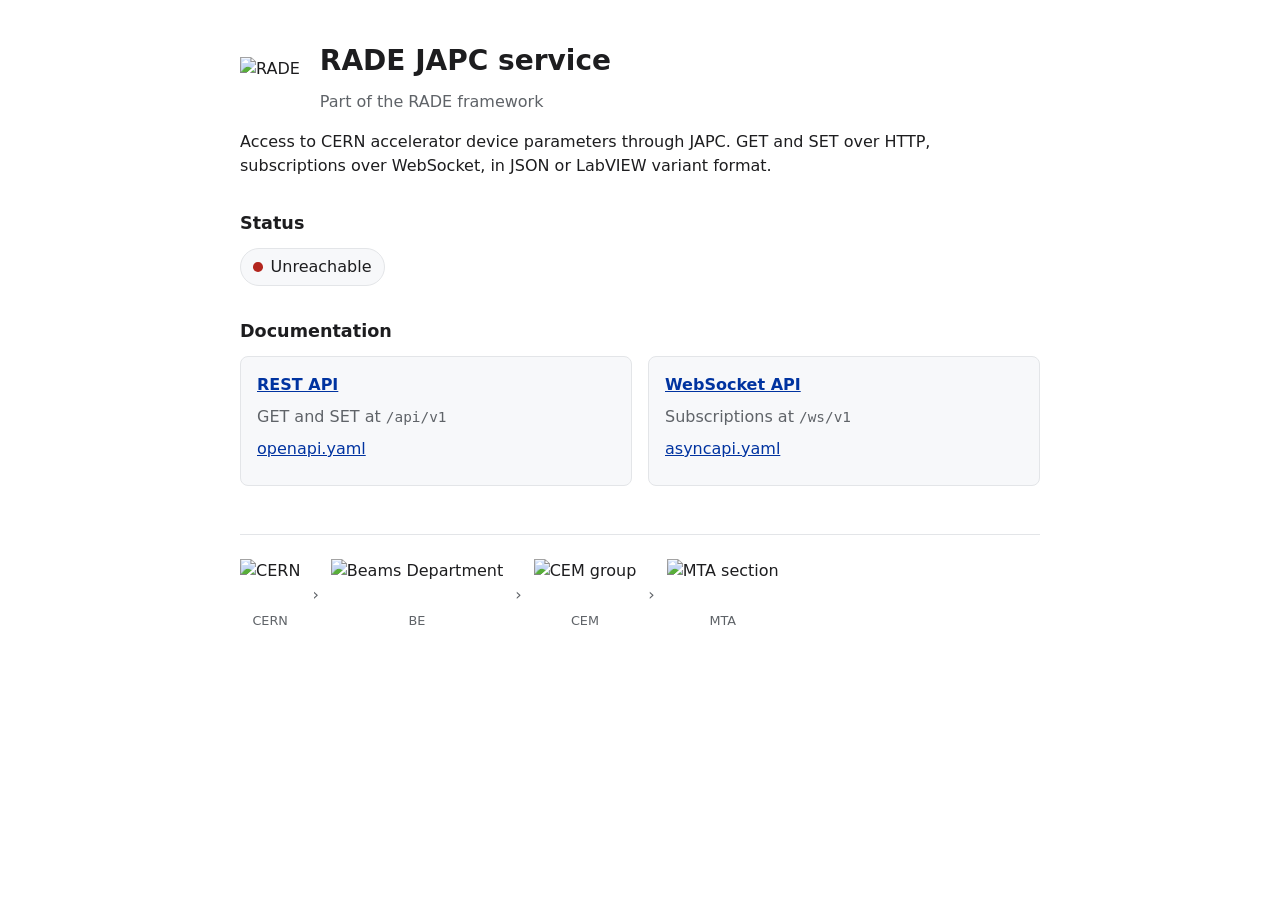
==== src/main/resources/web/index.html @ 85ff39d3 "Created landing page with logos" ====
<!doctype html>
<html lang="en">
<head>
    <meta charset="utf-8">
    <meta name="viewport" content="width=device-width, initial-scale=1">
    <title>RADE JAPC</title>
    <link rel="icon" href="/logos/rade.png">
    <style>
        :root {
            --bg: #ffffff;
            --fg: #1d1d1f;
            --muted: #5f6368;
            --line: #e3e5e8;
            --card: #f7f8fa;
            --accent: #0033a0;
            --up: #1e7f3c;
            --down: #b3261e;
        }
        @media (prefers-color-scheme: dark) {
            :root {
                --bg: #16181d;
                --fg: #e8eaed;
                --muted: #9aa0a6;
                --line: #2d3139;
                --card: #1e2128;
                --accent: #8ab4f8;
                --up: #81c995;
                --down: #f28b82;
            }
            .logo { background: #ffffff; border-radius: 6px; padding: 4px; }
        }
        * { box-sizing: border-box; }
        body { margin: 0; background: var(--bg); color: var(--fg); font: 16px/1.5 system-ui, -apple-system, "Segoe UI", sans-serif; }
        main { max-width: 52rem; margin: 0 auto; padding: 2.5rem 1rem; }
        header { display: flex; align-items: center; gap: 1.25rem; flex-wrap: wrap; }
        header img { height: 64px; }
        h1 { margin: 0; font-size: 1.75rem; }
        h2 { font-size: 1.1rem; margin: 2rem 0 0.75rem; }
        p { margin: 0.5rem 0; }
        a { color: var(--accent); }
        .muted { color: var(--muted); }
        .status { display: inline-flex; align-items: center; gap: 0.5rem; padding: 0.35rem 0.75rem; border: 1px solid var(--line); border-radius: 999px; background: var(--card); }
        .dot { width: 0.6rem; height: 0.6rem; border-radius: 50%; background: var(--muted); }
        .status[data-state="up"] .dot { background: var(--up); }
        .status[data-state="down"] .dot { background: var(--down); }
        .cards { display: grid; grid-template-columns: repeat(auto-fit, minmax(15rem, 1fr)); gap: 1rem; }
        .card { border: 1px solid var(--line); border-radius: 8px; padding: 1rem; background: var(--card); }
        .card h3 { margin: 0 0 0.25rem; font-size: 1rem; }
        code { font-family: ui-monospace, Consolas, monospace; font-size: 0.9em; }
        footer { margin-top: 3rem; padding-top: 1.5rem; border-top: 1px solid var(--line); }
        .org { display: flex; align-items: center; gap: 0.75rem; flex-wrap: wrap; }
        .org figure { margin: 0; display: flex; flex-direction: column; align-items: center; gap: 0.25rem; }
        .org figcaption { font-size: 0.8rem; color: var(--muted); }
        .logo { height: 48px; width: auto; }
        .sep { color: var(--muted); }
    </style>
</head>
<body>
<main>
    <header>
        <img class="logo" src="/logos/rade.png" alt="RADE">
        <div>
            <h1>RADE JAPC service</h1>
            <p class="muted">Part of the RADE framework</p>
        </div>
    </header>

    <p>Access to CERN accelerator device parameters through JAPC. GET and SET over HTTP, subscriptions over WebSocket, in JSON or LabVIEW variant format.</p>

    <h2>Status</h2>
    <span class="status" id="status" data-state="unknown"><span class="dot"></span><span id="status-text">Checking…</span></span>

    <h2>Documentation</h2>
    <div class="cards">
        <div class="card">
            <h3><a href="/docs/rest">REST API</a></h3>
            <p class="muted">GET and SET at <code>/api/v1</code></p>
            <p><a href="/openapi.yaml">openapi.yaml</a></p>
        </div>
        <div class="card">
            <h3><a href="/docs/websocket">WebSocket API</a></h3>
            <p class="muted">Subscriptions at <code>/ws/v1</code></p>
            <p><a href="/asyncapi.yaml">asyncapi.yaml</a></p>
        </div>
    </div>

    <footer>
        <div class="org">
            <figure><img class="logo" src="/logos/cern.svg" alt="CERN"><figcaption>CERN</figcaption></figure>
            <span class="sep">›</span>
            <figure><img class="logo" src="/logos/be.png" alt="Beams Department"><figcaption>BE</figcaption></figure>
            <span class="sep">›</span>
            <figure><img class="logo" src="/logos/cem.jpg" alt="CEM group"><figcaption>CEM</figcaption></figure>
            <span class="sep">›</span>
            <figure><img class="logo" src="/logos/mta.png" alt="MTA section"><figcaption>MTA</figcaption></figure>
        </div>
    </footer>
</main>
<script>
    (async () => {
        const status = document.getElementById("status");
        const text = document.getElementById("status-text");
        try {
            const response = await fetch("/readyz", {cache: "no-store"});
            const body = await response.json();
            status.dataset.state = body.status === "UP" ? "up" : "down";
            text.textContent = body.status === "UP" ? "Operational" : "Not ready (" + body.status + ")";
        } catch (e) {
            status.dataset.state = "down";
            text.textContent = "Unreachable";
        }
    })();
</script>
</body>
</html>
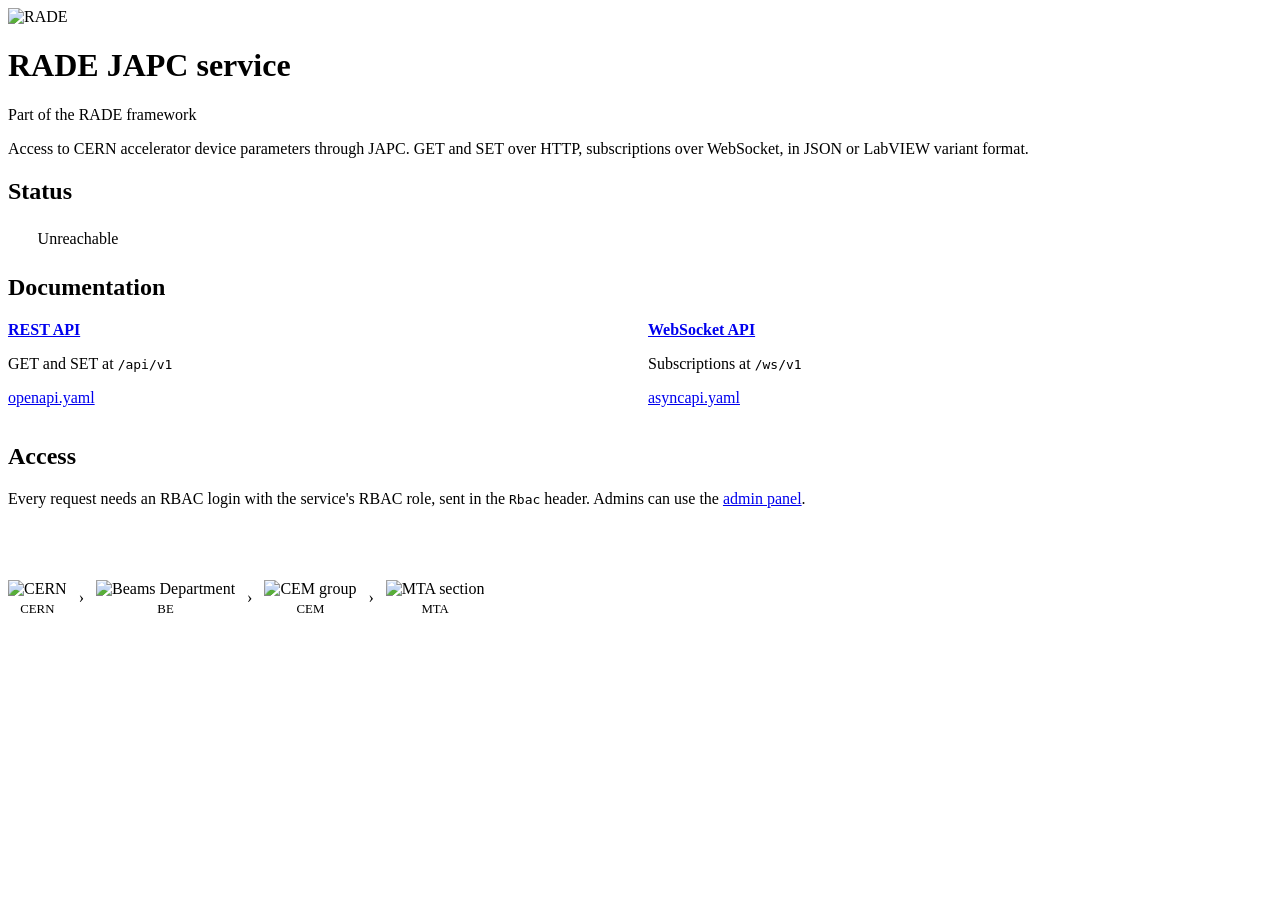
==== commit 2640e4ef: "Add admin panel page Plain HTML/JS page at /admin on top of the admin API. Shared styles moved from " ====
--- a/src/main/resources/web/index.html
+++ b/src/main/resources/web/index.html
@@ -5,53 +5,18 @@
     <meta name="viewport" content="width=device-width, initial-scale=1">
     <title>RADE JAPC</title>
     <link rel="icon" href="/logos/rade.png">
+    <link rel="stylesheet" href="/common.css">
     <style>
-        :root {
-            --bg: #ffffff;
-            --fg: #1d1d1f;
-            --muted: #5f6368;
-            --line: #e3e5e8;
-            --card: #f7f8fa;
-            --accent: #0033a0;
-            --up: #1e7f3c;
-            --down: #b3261e;
-        }
-        @media (prefers-color-scheme: dark) {
-            :root {
-                --bg: #16181d;
-                --fg: #e8eaed;
-                --muted: #9aa0a6;
-                --line: #2d3139;
-                --card: #1e2128;
-                --accent: #8ab4f8;
-                --up: #81c995;
-                --down: #f28b82;
-            }
-            .logo { background: #ffffff; border-radius: 6px; padding: 4px; }
-        }
-        * { box-sizing: border-box; }
-        body { margin: 0; background: var(--bg); color: var(--fg); font: 16px/1.5 system-ui, -apple-system, "Segoe UI", sans-serif; }
-        main { max-width: 52rem; margin: 0 auto; padding: 2.5rem 1rem; }
-        header { display: flex; align-items: center; gap: 1.25rem; flex-wrap: wrap; }
-        header img { height: 64px; }
-        h1 { margin: 0; font-size: 1.75rem; }
-        h2 { font-size: 1.1rem; margin: 2rem 0 0.75rem; }
-        p { margin: 0.5rem 0; }
-        a { color: var(--accent); }
-        .muted { color: var(--muted); }
         .status { display: inline-flex; align-items: center; gap: 0.5rem; padding: 0.35rem 0.75rem; border: 1px solid var(--line); border-radius: 999px; background: var(--card); }
         .dot { width: 0.6rem; height: 0.6rem; border-radius: 50%; background: var(--muted); }
         .status[data-state="up"] .dot { background: var(--up); }
         .status[data-state="down"] .dot { background: var(--down); }
         .cards { display: grid; grid-template-columns: repeat(auto-fit, minmax(15rem, 1fr)); gap: 1rem; }
-        .card { border: 1px solid var(--line); border-radius: 8px; padding: 1rem; background: var(--card); }
         .card h3 { margin: 0 0 0.25rem; font-size: 1rem; }
-        code { font-family: ui-monospace, Consolas, monospace; font-size: 0.9em; }
         footer { margin-top: 3rem; padding-top: 1.5rem; border-top: 1px solid var(--line); }
         .org { display: flex; align-items: center; gap: 0.75rem; flex-wrap: wrap; }
         .org figure { margin: 0; display: flex; flex-direction: column; align-items: center; gap: 0.25rem; }
         .org figcaption { font-size: 0.8rem; color: var(--muted); }
-        .logo { height: 48px; width: auto; }
         .sep { color: var(--muted); }
     </style>
 </head>
@@ -84,6 +49,9 @@
         </div>
     </div>
 
+    <h2>Access</h2>
+    <p>Every request needs an RBAC login with the service's RBAC role, sent in the <code>Rbac</code> header. Admins can use the <a href="/admin">admin panel</a>.</p>
+
     <footer>
         <div class="org">
             <figure><img class="logo" src="/logos/cern.svg" alt="CERN"><figcaption>CERN</figcaption></figure>
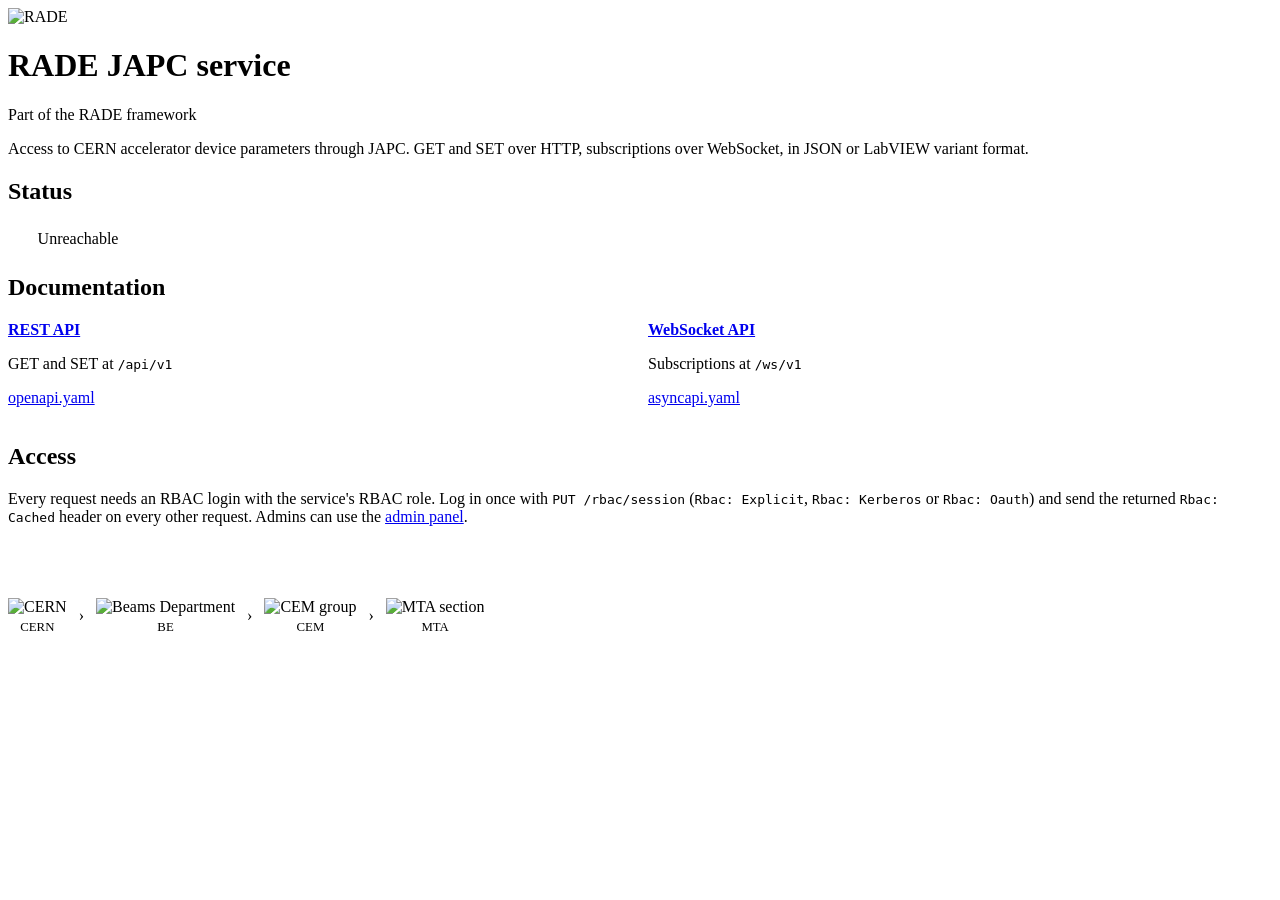
==== commit 75182135: "Document /rbac/session and the Cached and Token schemes for data calls" ====
--- a/src/main/resources/web/index.html
+++ b/src/main/resources/web/index.html
@@ -50,7 +50,7 @@
     </div>
 
     <h2>Access</h2>
-    <p>Every request needs an RBAC login with the service's RBAC role, sent in the <code>Rbac</code> header. Admins can use the <a href="/admin">admin panel</a>.</p>
+    <p>Every request needs an RBAC login with the service's RBAC role. Log in once with <code>PUT /rbac/session</code> (<code>Rbac: Explicit</code>, <code>Rbac: Kerberos</code> or <code>Rbac: Oauth</code>) and send the returned <code>Rbac: Cached</code> header on every other request. Admins can use the <a href="/admin">admin panel</a>.</p>
 
     <footer>
         <div class="org">
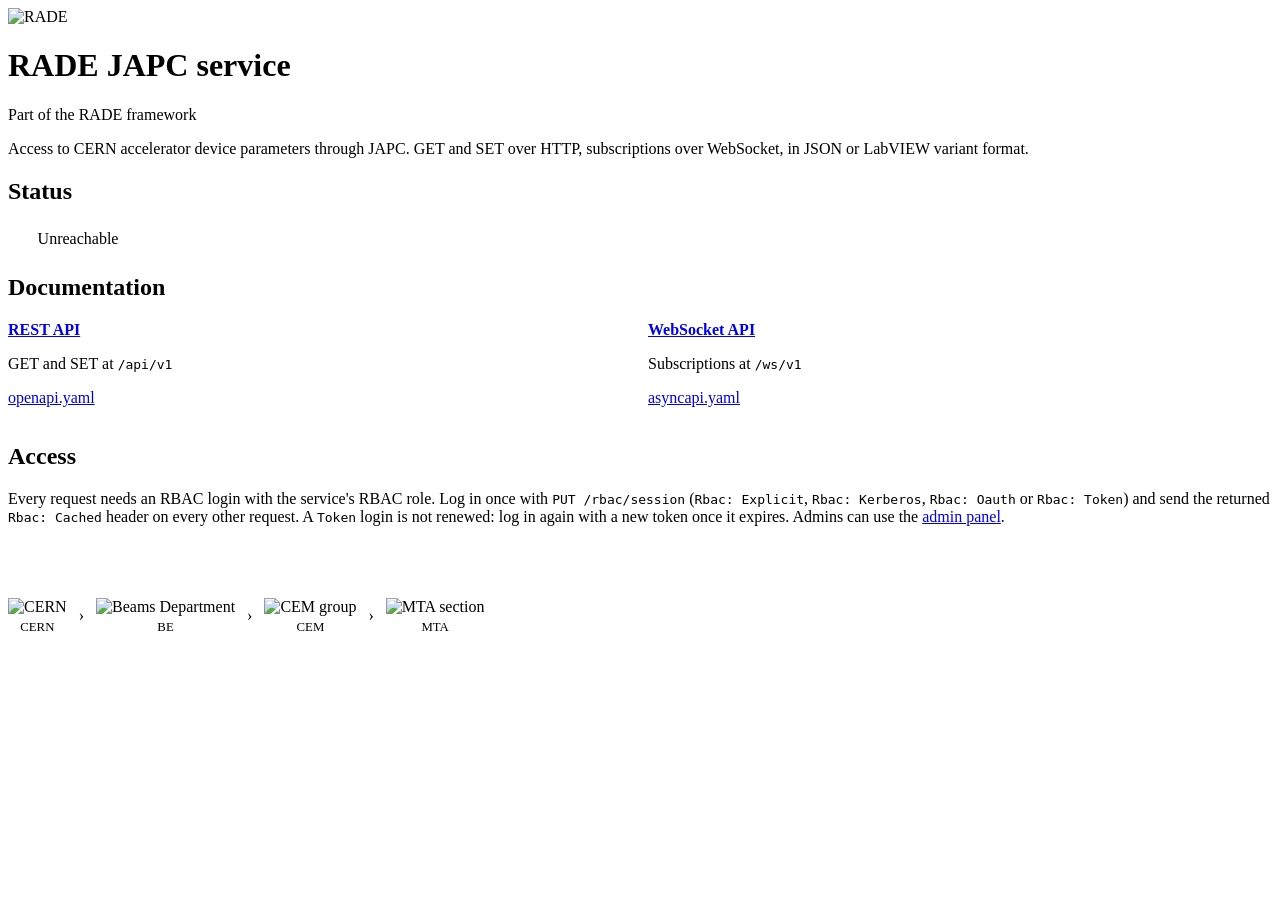
==== commit 2c3cb053: "Added war publishing to ci, updated homepage" ====
--- a/src/main/resources/web/index.html
+++ b/src/main/resources/web/index.html
@@ -50,7 +50,7 @@
     </div>
 
     <h2>Access</h2>
-    <p>Every request needs an RBAC login with the service's RBAC role. Log in once with <code>PUT /rbac/session</code> (<code>Rbac: Explicit</code>, <code>Rbac: Kerberos</code> or <code>Rbac: Oauth</code>) and send the returned <code>Rbac: Cached</code> header on every other request. Admins can use the <a href="/admin">admin panel</a>.</p>
+    <p>Every request needs an RBAC login with the service's RBAC role. Log in once with <code>PUT /rbac/session</code> (<code>Rbac: Explicit</code>, <code>Rbac: Kerberos</code>, <code>Rbac: Oauth</code> or <code>Rbac: Token</code>) and send the returned <code>Rbac: Cached</code> header on every other request. A <code>Token</code> login is not renewed: log in again with a new token once it expires. Admins can use the <a href="/admin">admin panel</a>.</p>
 
     <footer>
         <div class="org">
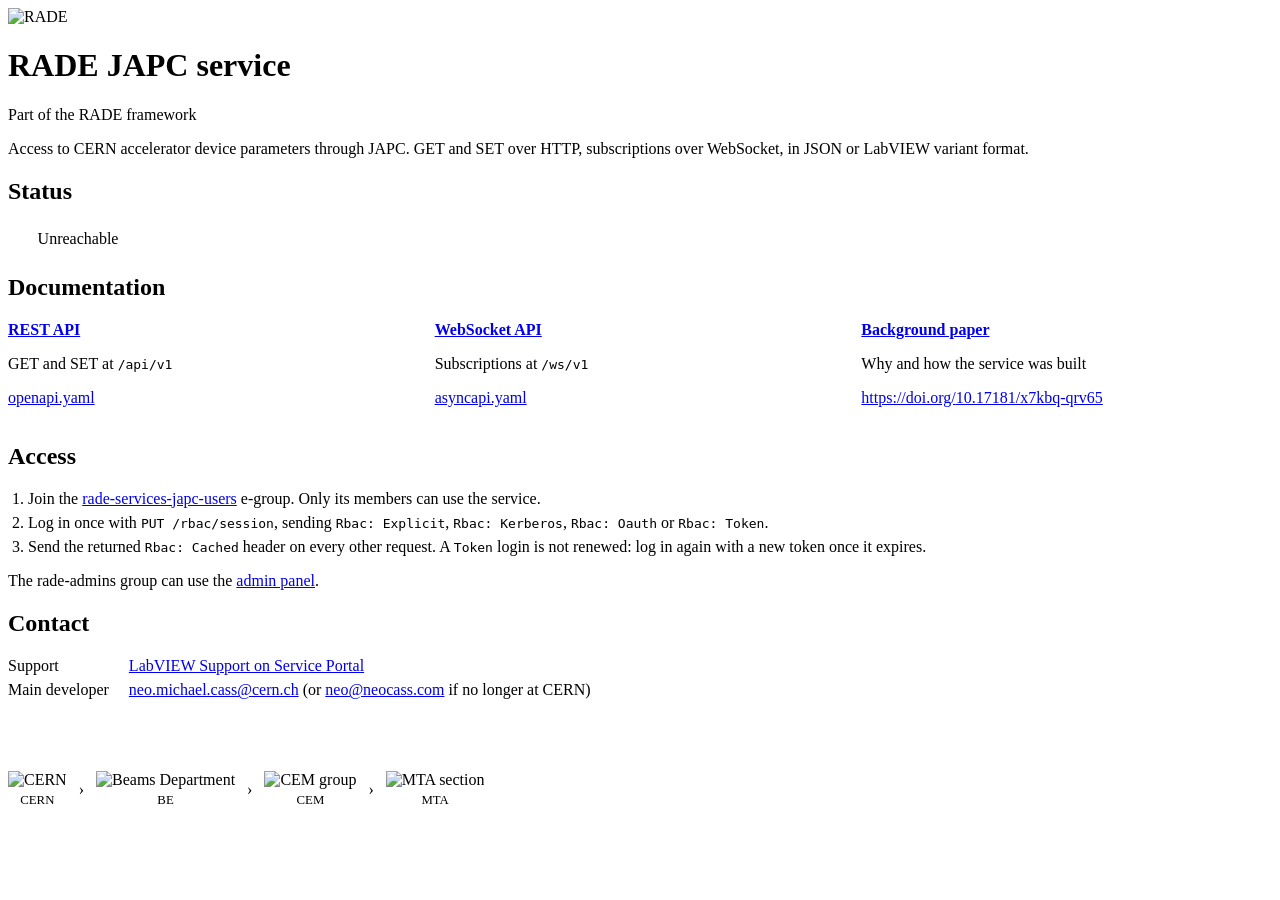
==== commit ccfb90b3: "Updated home page" ====
--- a/src/main/resources/web/index.html
+++ b/src/main/resources/web/index.html
@@ -18,6 +18,12 @@
         .org figure { margin: 0; display: flex; flex-direction: column; align-items: center; gap: 0.25rem; }
         .org figcaption { font-size: 0.8rem; color: var(--muted); }
         .sep { color: var(--muted); }
+        .steps { margin: 0.5rem 0; padding-left: 1.25rem; }
+        .steps li { margin: 0.4rem 0; }
+        .contact { display: grid; grid-template-columns: max-content 1fr; gap: 0.4rem 1.25rem; margin: 0.5rem 0; }
+        .contact dt { color: var(--muted); }
+        .contact dd { margin: 0; }
+        .doi { overflow-wrap: break-word; }
     </style>
 </head>
 <body>
@@ -47,10 +53,28 @@
             <p class="muted">Subscriptions at <code>/ws/v1</code></p>
             <p><a href="/asyncapi.yaml">asyncapi.yaml</a></p>
         </div>
+        <div class="card">
+            <h3><a href="https://doi.org/10.17181/x7kbq-qrv65">Background paper</a></h3>
+            <p class="muted">Why and how the service was built</p>
+            <p class="doi"><a href="https://doi.org/10.17181/x7kbq-qrv65">https://doi.org/<wbr>10.17181/x7kbq-qrv65</a></p>
+        </div>
     </div>
 
     <h2>Access</h2>
-    <p>Every request needs an RBAC login with the service's RBAC role. Log in once with <code>PUT /rbac/session</code> (<code>Rbac: Explicit</code>, <code>Rbac: Kerberos</code>, <code>Rbac: Oauth</code> or <code>Rbac: Token</code>) and send the returned <code>Rbac: Cached</code> header on every other request. A <code>Token</code> login is not renewed: log in again with a new token once it expires. Admins can use the <a href="/admin">admin panel</a>.</p>
+    <ol class="steps">
+        <li>Join the <a href="https://groups-portal.web.cern.ch/group/rade-services-japc-users">rade-services-japc-users</a> e-group. Only its members can use the service.</li>
+        <li>Log in once with <code>PUT /rbac/session</code>, sending <code>Rbac: Explicit</code>, <code>Rbac: Kerberos</code>, <code>Rbac: Oauth</code> or <code>Rbac: Token</code>.</li>
+        <li>Send the returned <code>Rbac: Cached</code> header on every other request. A <code>Token</code> login is not renewed: log in again with a new token once it expires.</li>
+    </ol>
+    <p>The rade-admins group can use the <a href="/admin">admin panel</a>.</p>
+
+    <h2>Contact</h2>
+    <dl class="contact">
+        <dt>Support</dt>
+        <dd><a href="https://cern.service-now.com/service-portal?id=service_element&amp;name=labview-support">LabVIEW Support on Service Portal</a></dd>
+        <dt>Main developer</dt>
+        <dd><a href="mailto:neo.michael.cass@cern.ch">neo.michael.cass@cern.ch</a> <span class="muted">(or <a href="mailto:neo@neocass.com">neo@neocass.com</a> if no longer at CERN)</span></dd>
+    </dl>
 
     <footer>
         <div class="org">
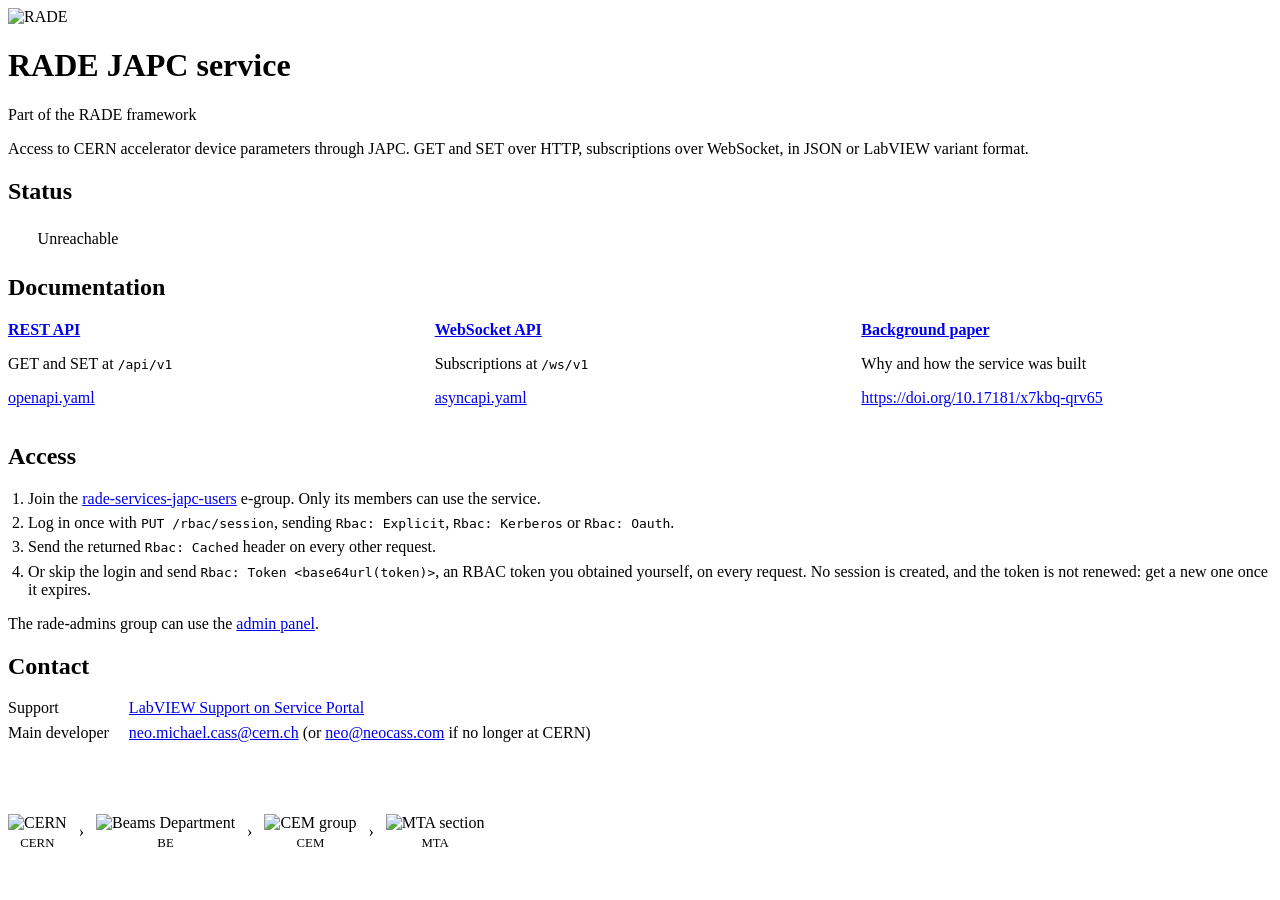
==== commit cf85c971: "Reverted back to Token on every request but introduced a new token validity cache" ====
--- a/src/main/resources/web/index.html
+++ b/src/main/resources/web/index.html
@@ -63,8 +63,9 @@
     <h2>Access</h2>
     <ol class="steps">
         <li>Join the <a href="https://groups-portal.web.cern.ch/group/rade-services-japc-users">rade-services-japc-users</a> e-group. Only its members can use the service.</li>
-        <li>Log in once with <code>PUT /rbac/session</code>, sending <code>Rbac: Explicit</code>, <code>Rbac: Kerberos</code>, <code>Rbac: Oauth</code> or <code>Rbac: Token</code>.</li>
-        <li>Send the returned <code>Rbac: Cached</code> header on every other request. A <code>Token</code> login is not renewed: log in again with a new token once it expires.</li>
+        <li>Log in once with <code>PUT /rbac/session</code>, sending <code>Rbac: Explicit</code>, <code>Rbac: Kerberos</code> or <code>Rbac: Oauth</code>.</li>
+        <li>Send the returned <code>Rbac: Cached</code> header on every other request.</li>
+        <li>Or skip the login and send <code>Rbac: Token &lt;base64url(token)&gt;</code>, an RBAC token you obtained yourself, on every request. No session is created, and the token is not renewed: get a new one once it expires.</li>
     </ol>
     <p>The rade-admins group can use the <a href="/admin">admin panel</a>.</p>
 
